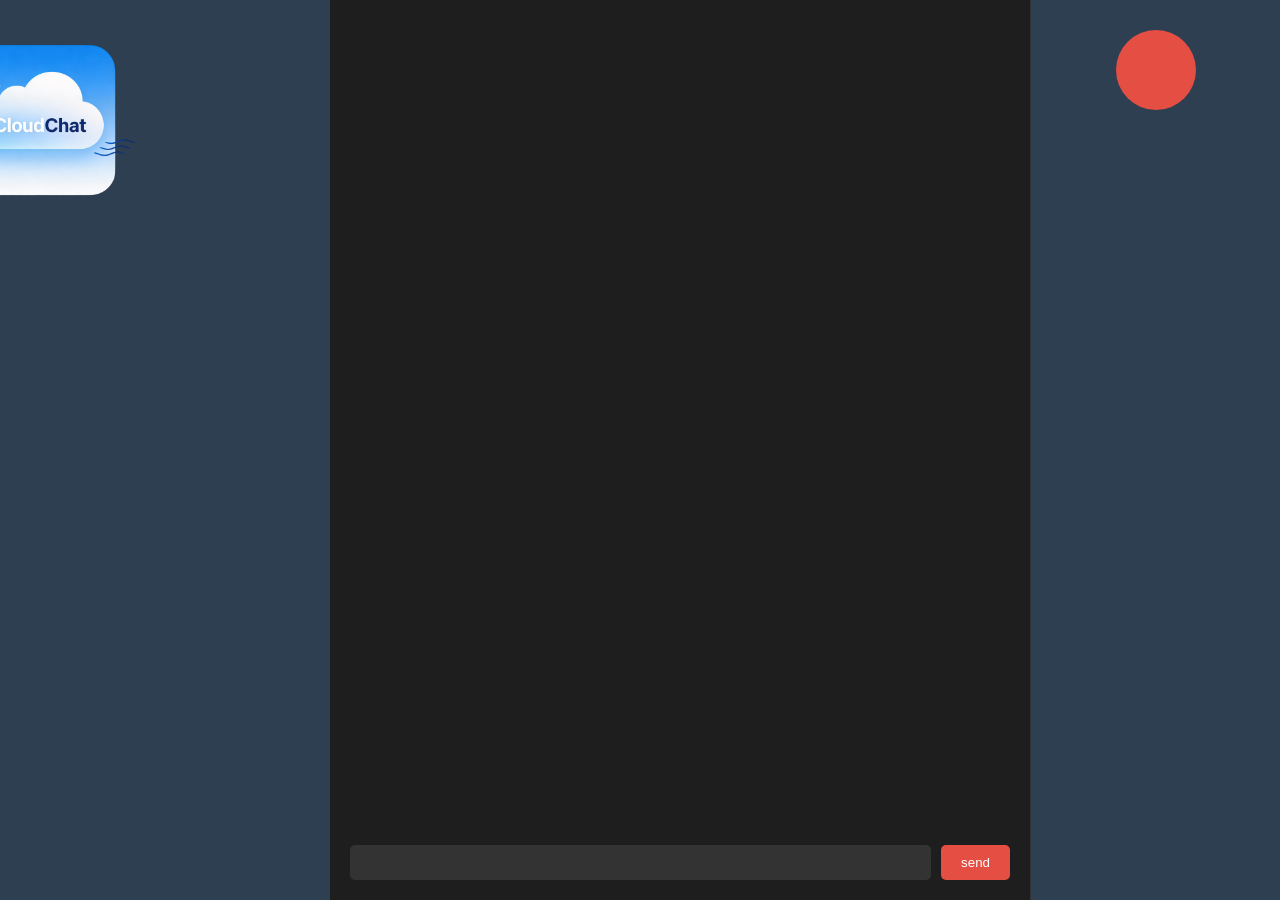
==== main.html @ c9f02bef "Add files via upload" ====
<!DOCTYPE html>
<html lang="en">
<head>
    <meta charset="UTF-8">
    <meta name="viewport" content="width=device-width, initial-scale=1.0">
    <title>CloudChat</title>
    <link rel="stylesheet" href="static/main_style.css">
</head>
<body>
    <header>
        <img src="images/logo.png" class="logo">
    </header>

    <div class="contacts"></div>
    <div class="messages">
        <div class="text"></div>
        <div class="input">
            <input type="text">
            <button class="send">send</button>
        </div>
    </div>
    <div class="profile"></div>

    <script src="static/main_script.js"></script>
</body>
</html>
---- static/main_style.css ----
@import url('https://fonts.googleapis.com/css2?family=Atkinson+Hyperlegible+Mono:ital,wght@0,200..800;1,200..800&family=IBM+Plex+Mono:ital,wght@0,100;0,200;0,300;0,400;0,500;0,600;0,700;1,100;1,200;1,300;1,400;1,500;1,600;1,700&family=Playfair+Display:ital,wght@0,400..900;1,400..900&display=swap');

* {
    margin: 0;
    padding: 0;
    box-sizing: border-box;
}

body {
    font-family: "IBM Plex Mono", monospace;
    background-color: #2E3F51;
    display: flex;
    height: 100vh;
    overflow: hidden;
}

header {
    width: 80px;
    display: flex;
    flex-direction: column;
    align-items: center;
    padding-top: 20px;
    background-color: #2E3F51;
}

.logo {
    width: 200px;
    height: 200px;
    object-fit: contain;
    margin-bottom: 20px;
}

.contacts {
    width: 250px;
    display: flex;
    flex-direction: column;
    align-items: center;
    gap: 15px;
    padding-top: 10px;
}

.contacts div {
    width: 50px;
    height: 50px;
    background-color: #4A5C70;
    border-radius: 50%;
}

.messages {
    background-color: #1E1E1E;
    flex-grow: 1;
    display: flex;
    flex-direction: column;
    height: 100vh;
}

.text {
    flex-grow: 1;
    padding: 20px;
    overflow-y: auto;
}

.input {
    display: flex;
    padding: 20px;
    background-color: #1E1E1E;
    gap: 10px;
}

.input input {
    flex-grow: 1;
    background-color: #333;
    border: none;
    padding: 10px;
    color: white;
    border-radius: 5px;
}

.send {
    background-color: #E54E43;
    border: none;
    color: white;
    padding: 10px 20px;
    cursor: pointer;
    border-radius: 5px;
}

.profile {
    width: 250px;
    display: flex;
    justify-content: center;
    padding-top: 30px;
    border-left: 1px solid #333;
}

.profile::before {
    content: "";
    width: 80px;
    height: 80px;
    background-color: #E54E43;
    border-radius: 50%;
}
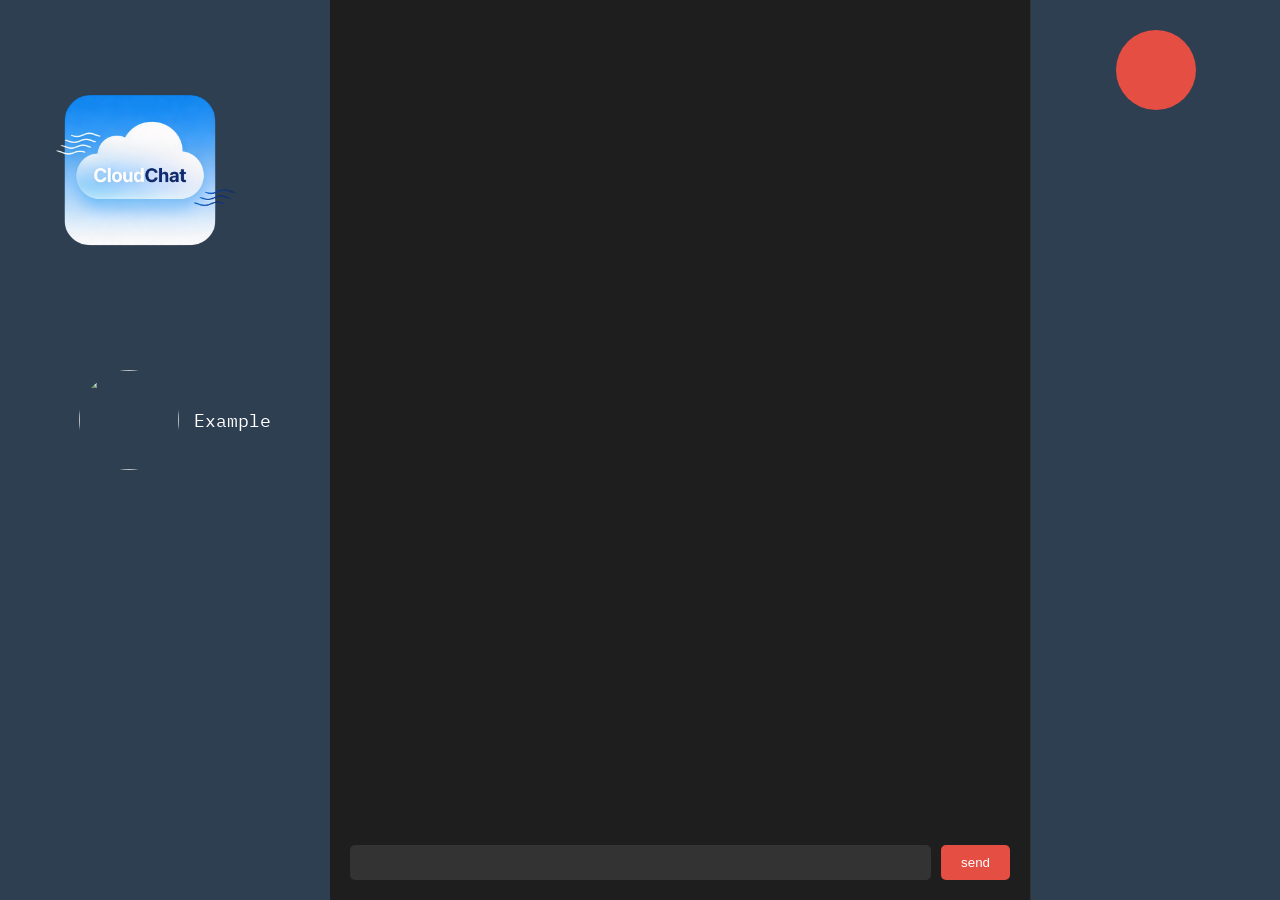
==== commit 545fdaa3: "Add files via upload" ====
--- a/main.html
+++ b/main.html
@@ -11,7 +11,14 @@
         <img src="images/logo.png" class="logo">
     </header>
 
-    <div class="contacts"></div>
+    <div class="contacts">
+        <div class="contact">
+            <img src="https://w7.pngwing.com/pngs/474/622/png-transparent-account-profile-user-avatar-man-person-multimedia-solid-px-icon.png">
+            <p>Example</p>
+        </div>
+        
+    </div>
+
     <div class="messages">
         <div class="text"></div>
         <div class="input">
--- a/static/main_style.css
+++ b/static/main_style.css
@@ -28,22 +28,44 @@
     height: 200px;
     object-fit: contain;
     margin-bottom: 20px;
+    transform: translate(100px, 50px);
 }
 
 .contacts {
     width: 250px;
     display: flex;
-    flex-direction: column;
+    justify-content: center;
+    align-items: center;
+}
+
+.contact {
+    display: flex;
     align-items: center;
     gap: 15px;
-    padding-top: 10px;
+    transition: transform 0.3s ease;
+    transform: translate(-30px, -30px);
 }
 
-.contacts div {
-    width: 50px;
-    height: 50px;
-    background-color: #4A5C70;
+.contact img {
+    width: 100px;
+    height: 100px;
     border-radius: 50%;
+    transition: transform 0.3s ease;
+}
+
+.contact p {
+    color: white;
+    font-size: 18px;
+    transition: color 0.3s ease;
+}
+
+.contact:hover img {
+    transform: scale(1.08);
+    box-shadow: 0 0 25px rgba(229, 78, 67, 0.6);
+}
+
+.contact:hover p {
+    color: #E54E43;
 }
 
 .messages {
@@ -83,6 +105,11 @@
     padding: 10px 20px;
     cursor: pointer;
     border-radius: 5px;
+    transition: background-color 0.3s ease;
+}
+
+.send:hover {
+    background-color: #ff5a4f;
 }
 
 .profile {
